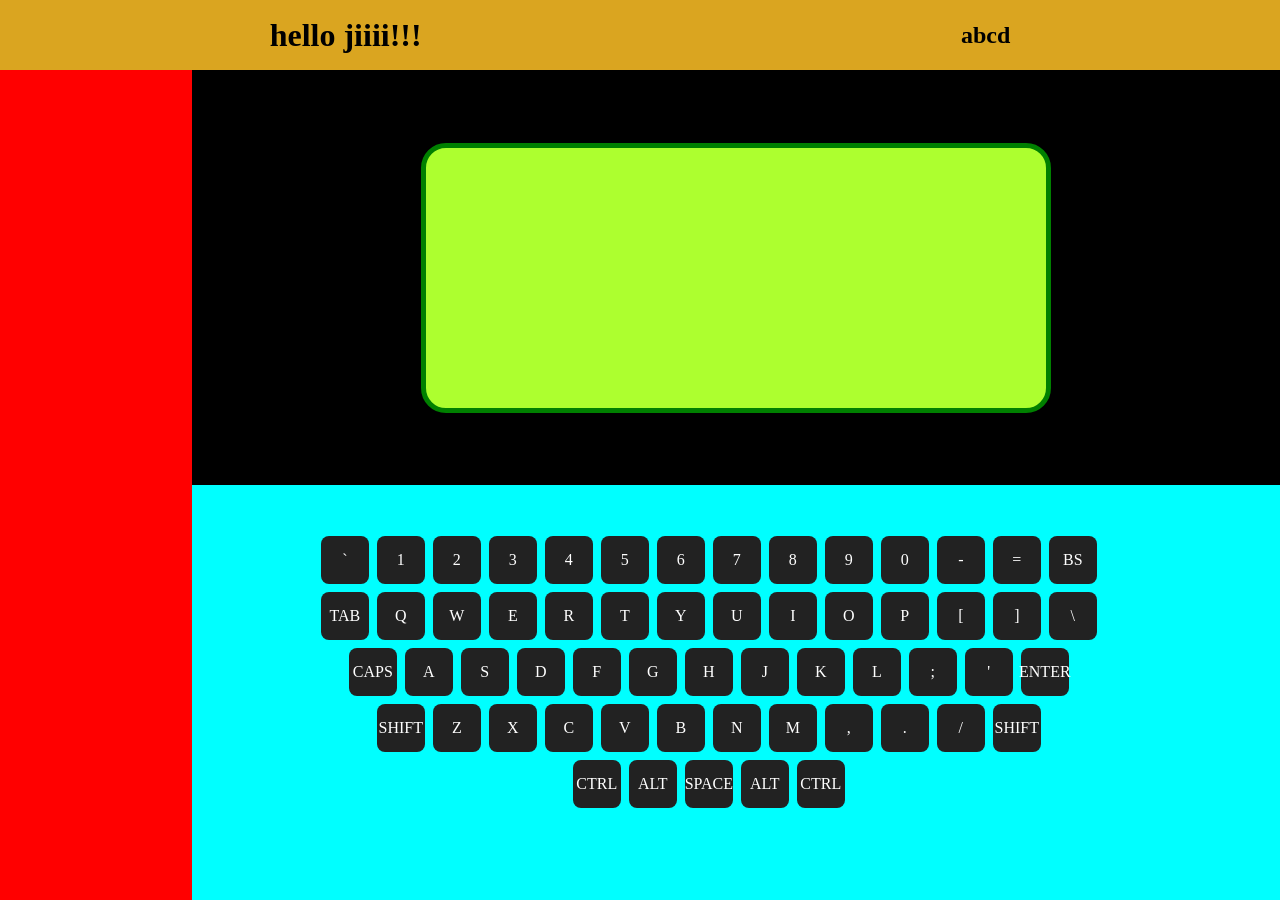
==== index.html @ a449a5d0 "will update soon abhi screen pr lesson jodna reh raha hai" ====
<!DOCTYPE html>
<html lang="en">
<head>
    <meta charset="UTF-8">
    <meta name="viewport" content="width=device-width, initial-scale=1.0">
    <title>Typing Master</title>
    <link rel="stylesheet" href="style.css">
</head>
<body>
    <div class="navbar">
        <h1>hello jiiii!!!</h1>
        <h2>abcd</h2>
    </div>
    <div class="center">
        <div class="left"></div>
        <div class="right">
            <div class="upper">
                <div class="screen">
                    <div class="ds">

                    </div>
                </div>
            </div>
            <div class="lower">
                <div class="keyboard">

                </div>
            </div>
        </div>
    </div>

    <script src="script.js"></script>
</body>
</html>
---- style.css ----
*{
    box-sizing: border-box;
    margin: 0;
    padding: 0;
}

html,body{
    background-color: lightslategray;
    width: 100%;
    height: 100%;
    display: flex;
    flex-direction: column;
}

.navbar {
    height: 70px;
    width: 100%;
    background-color: goldenrod;

    display: flex;
    justify-content: space-around;
    align-items: center;

    flex-shrink: 0;
}

.center{
    width: 100%;
    height: 100%;
    display: flex;
    flex-direction: row;
    flex: 1;
}
.left{
    width: 15%;
    background-color: red;   
}
.right{
    width: 85%;
    background-color: blue;
}

.upper{
    height: 50%;
    background-color: black;
    display: flex;
    justify-content: center;
    align-items: center;
}
.screen{
    height: 270px;
    width: 630px;
    background-color: greenyellow;
    display: flex;
    justify-content: center;
    align-items: center;
    border: 5px solid green;
    border-radius: 25px;
    
}
.ds{
    height: 250px;
    width: 600px;
    overflow-wrap: break-word;
    padding: 5px;
}

.lower{
    height: 50%;
    background-color: aqua;
}

.keyboard {
    width: 95%;
    height: 90%;

    display: flex;
    flex-direction: column;
    gap: 8px;

    justify-content: center;
    align-items: center;
}

.keyboard-row {
    width: 100%;

    display: flex;
    justify-content: center;
    gap: 8px;
}

.key {
    width: 3rem;
    height: 3rem;

    display: flex;
    justify-content: center;
    align-items: center;

    background-color: #222;
    color: white;

    border-radius: 8px;

    user-select: none;
}

.key.active {
    background-color: green;
    box-shadow: 0 0 20px green;
}
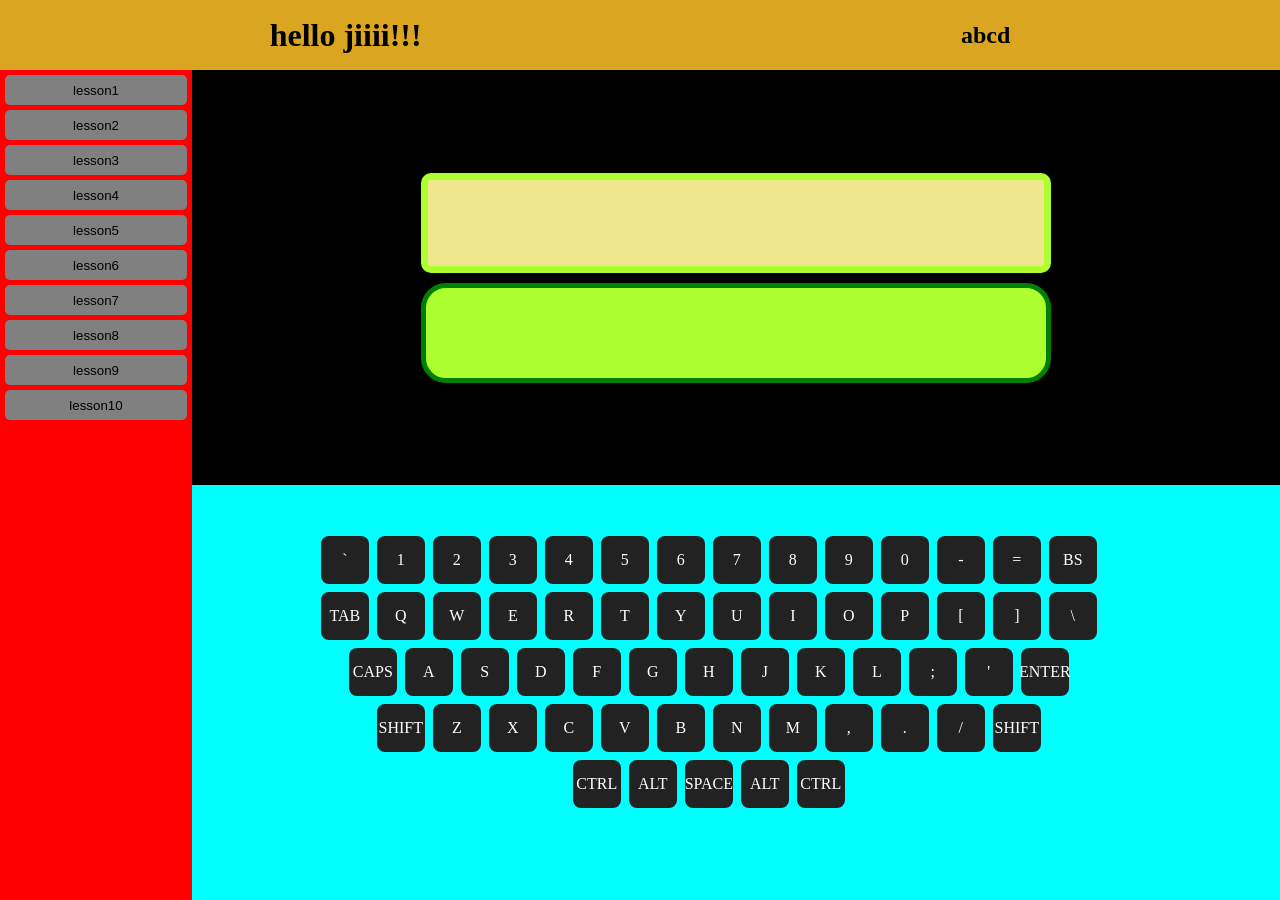
==== commit c9b6ae83: "will update soon" ====
--- a/index.html
+++ b/index.html
@@ -11,15 +11,52 @@
         <h1>hello jiiii!!!</h1>
         <h2>abcd</h2>
     </div>
-    <div class="center">
-        <div class="left"></div>
+    <div class="center">   
+        <div class="left">
+            <div>
+                <div class="lessons" id="lesson1">
+                    <button class="btn-lesson" onclick="l1()">lesson1</button>
+                </div>
+                <div class="lessons" id="lesson2">
+                    <button class="btn-lesson">lesson2</button>
+                </div>
+                <div class="lessons" id="lesson3">
+                    <button class="btn-lesson">lesson3</button>
+                </div>
+                <div class="lessons" id="lesson4">
+                    <button class="btn-lesson">lesson4</button>
+                </div>
+                <div class="lessons" id="lesson5">
+                    <button class="btn-lesson">lesson5</button>
+                </div>
+                <div class="lessons" id="lesson6">
+                    <button class="btn-lesson">lesson6</button>
+                </div>
+                <div class="lessons" id="lesson7">
+                    <button class="btn-lesson">lesson7</button>
+                </div>
+                <div class="lessons" id="lesson8">
+                    <button class="btn-lesson">lesson8</button>
+                </div>
+                <div class="lessons" id="lesson9">
+                    <button class="btn-lesson">lesson9</button>
+                </div>
+                <div class="lessons" id="lesson10">
+                    <button class="btn-lesson">lesson10</button>
+                </div>
+            </div>
+        </div>
         <div class="right">
             <div class="upper">
+                <div class="ds2">
+                    
+                </div>
                 <div class="screen">
                     <div class="ds">
 
                     </div>
                 </div>
+                
             </div>
             <div class="lower">
                 <div class="keyboard">
--- a/style.css
+++ b/style.css
@@ -33,8 +33,35 @@
 }
 .left{
     width: 15%;
-    background-color: red;   
+    background-color: red; 
+    display: flex;  
+    flex-direction: column;
 }
+
+.btn-lesson{
+    height: 100%;
+    width: 100%;
+    background-color: transparent;
+    border: none;
+    cursor: pointer;
+}
+.lessons{
+    height: 30px;
+    background-color: grey;
+    margin: 5px;
+    border-radius: 5px;
+
+}
+
+.hhhh{
+    height: 100px;
+    width: 630px;
+    background-color: blue;
+    padding: 10px;
+    border-radius: 18px;
+    border: 7px solid brown;
+}
+
 .right{
     width: 85%;
     background-color: blue;
@@ -44,11 +71,20 @@
     height: 50%;
     background-color: black;
     display: flex;
+    flex-direction: column;
     justify-content: center;
     align-items: center;
 }
+.ds2{
+    height: 100px;
+    width: 630px;
+    background-color: khaki;
+    border: 7px solid greenyellow;
+    margin-bottom: 10px;
+    border-radius: 10px;
+}
 .screen{
-    height: 270px;
+    height: 100px;
     width: 630px;
     background-color: greenyellow;
     display: flex;
@@ -59,7 +95,7 @@
     
 }
 .ds{
-    height: 250px;
+    height: 150px;
     width: 600px;
     overflow-wrap: break-word;
     padding: 5px;
